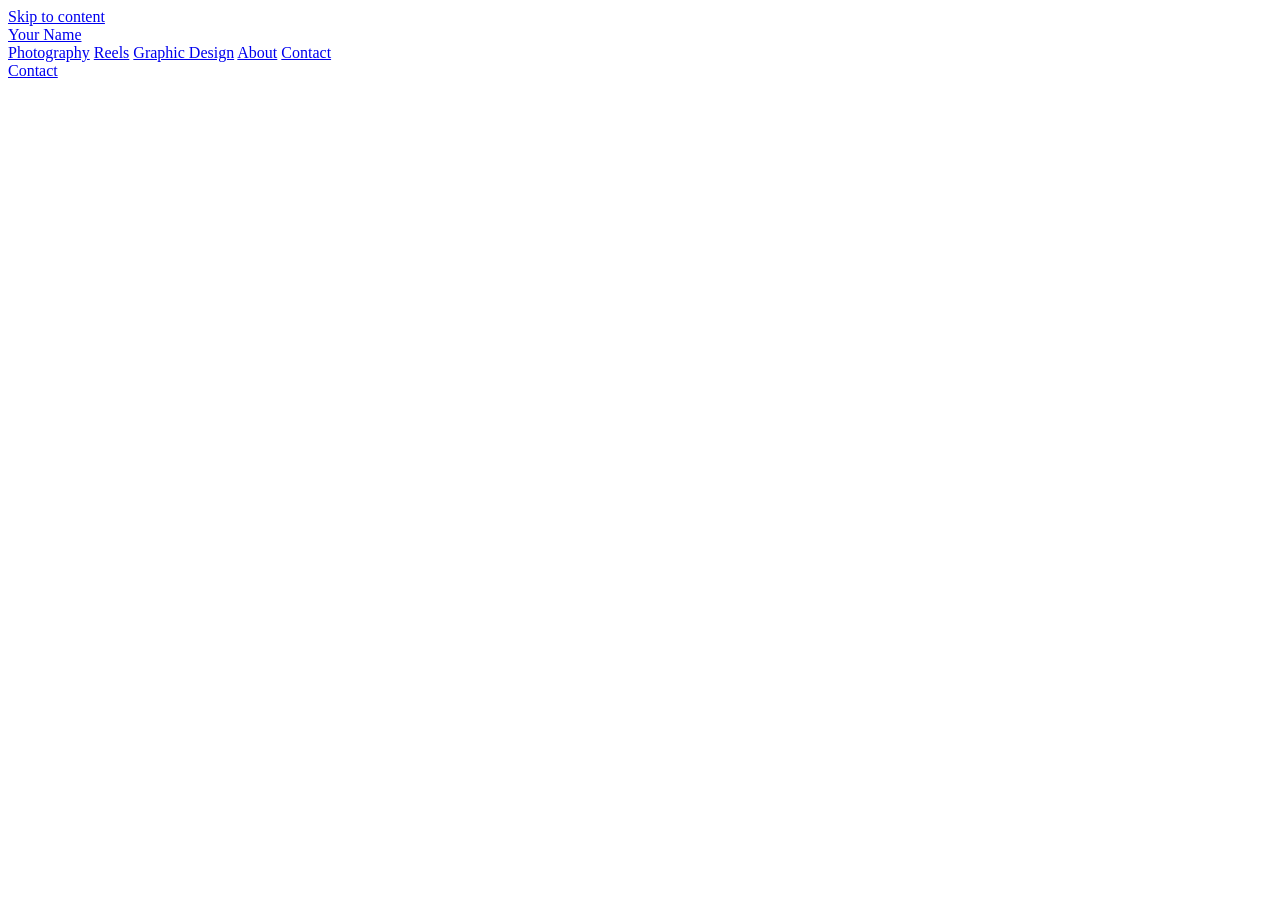
==== index.html @ e60618c9 "Add files via upload" ====
<!doctype html>
<html lang="en">
<head>
<meta charset="utf-8">
<meta name="viewport" content="width=device-width,initial-scale=1">
<title>Your Name · Social Media Manager</title>
<meta name="description" content="Photography, reels and graphic design for social media management and creative marketing.">
<link rel="stylesheet" href="css/style.css">
</head>
<body>
<a class="skip" href="#main">Skip to content</a>
<div id="note" class="note" hidden>Placeholder content. Replace it by following the README.</div>
<header class="bar">
  <a class="mark" id="mark" href="#home">Your Name</a>
  <nav aria-label="Main">
    <a href="#photography">Photography</a>
    <a href="#reels">Reels</a>
    <a href="#design">Graphic Design</a>
    <a href="#about">About</a>
    <a href="#contact">Contact</a>
  </nav>
</header>
<main id="main" tabindex="-1"><noscript><p class="page">This portfolio needs JavaScript to display its work.</p></noscript></main>
<footer class="foot"><span id="foot"></span><a id="footmail" href="#contact">Contact</a></footer>
<dialog id="lb" aria-label="Image viewer">
  <div class="lbin">
    <button class="lbx" id="close" type="button">Close</button>
    <img id="lbimg" alt="">
    <div id="lbcap" class="lbcap"></div>
    <div class="lbnav"><button id="prev" type="button">Previous</button><span id="lbn"></span><button id="next" type="button">Next</button></div>
  </div>
</dialog>
<script src="js/content.js"></script>
<script src="js/app.js"></script>
</body>
</html>
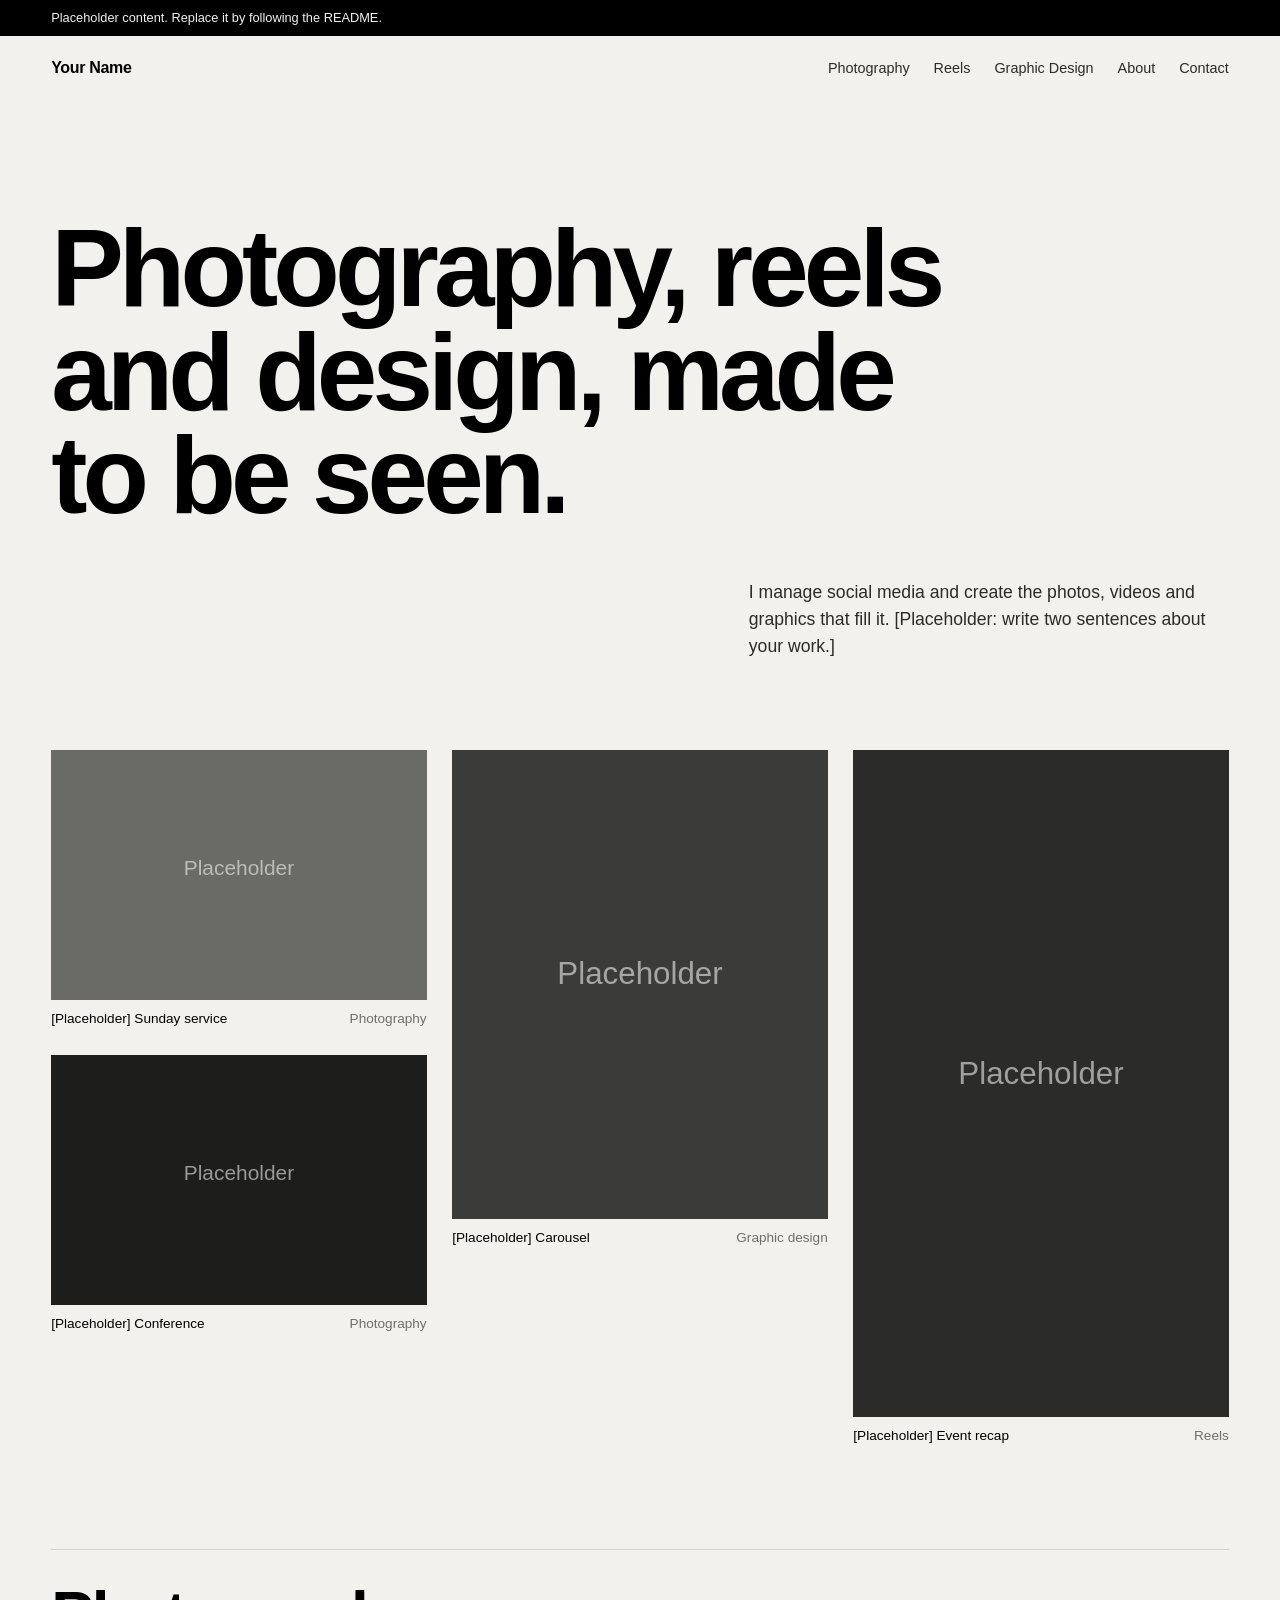
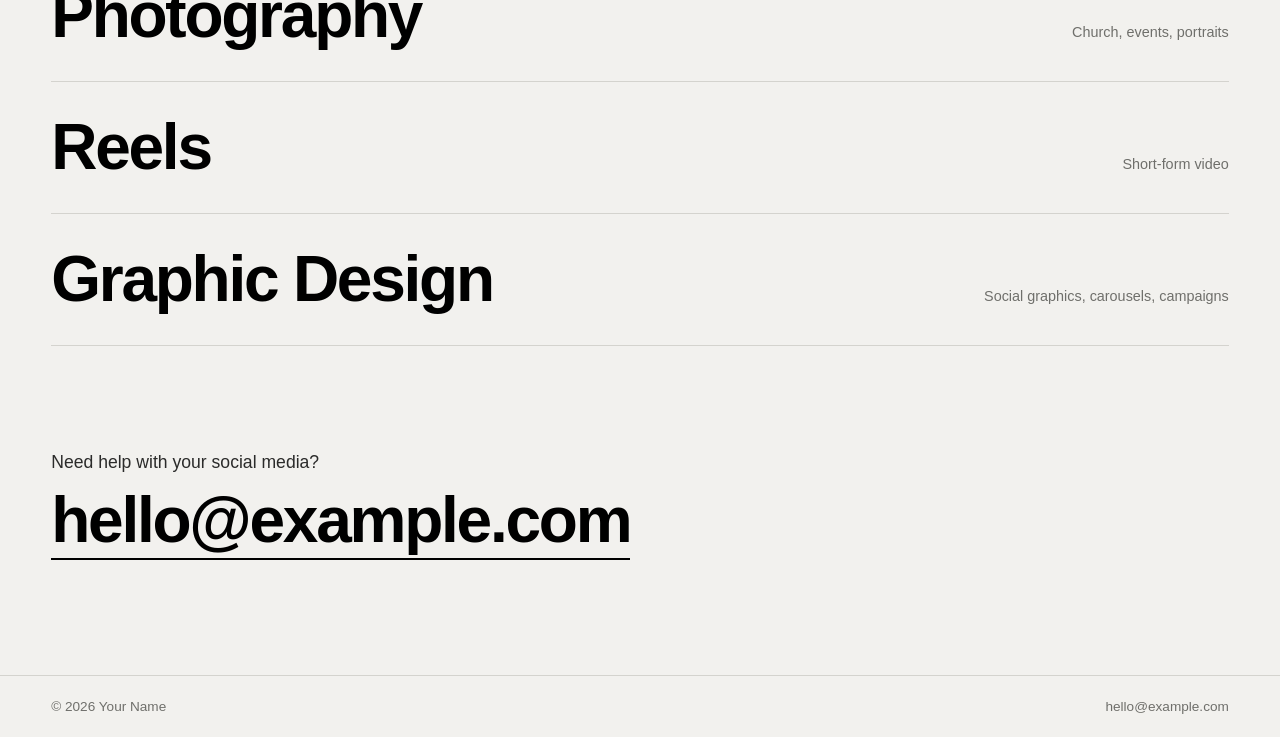
==== commit 4bf3aa69: "Add files via upload" ====
--- a/index.html
+++ b/index.html
@@ -5,7 +5,85 @@
 <meta name="viewport" content="width=device-width,initial-scale=1">
 <title>Your Name · Social Media Manager</title>
 <meta name="description" content="Photography, reels and graphic design for social media management and creative marketing.">
-<link rel="stylesheet" href="css/style.css">
+<style>
+:root{--paper:#f2f1ee;--ink:#000;--char:#2b2b2a;--mid:#6f6f6b;--line:#d4d3ce;--gap:clamp(12px,2vw,28px);--pad:clamp(20px,4vw,56px);color-scheme:light}
+*{box-sizing:border-box;margin:0}
+html{scroll-behavior:smooth}
+body{background:var(--paper);color:var(--ink);font:400 1rem/1.55 "Helvetica Neue",Helvetica,Arial,system-ui,sans-serif;-webkit-font-smoothing:antialiased}
+a{color:inherit;text-decoration:none}
+button{font:inherit;color:inherit;background:none;border:0;cursor:pointer}
+img,video,iframe{display:block;max-width:100%}
+:focus-visible{outline:2px solid var(--ink);outline-offset:3px}
+main:focus{outline:0}
+[hidden]{display:none!important}
+.skip{position:absolute;left:-999px;top:0;background:var(--ink);color:var(--paper);padding:.5rem 1rem;z-index:9}
+.skip:focus{left:0}
+.vh{position:absolute;width:1px;height:1px;overflow:hidden;clip:rect(0 0 0 0)}
+.note{background:var(--ink);color:var(--paper);font-size:.8rem;padding:.5rem var(--pad)}
+.bar{display:flex;justify-content:space-between;align-items:baseline;flex-wrap:wrap;gap:.75rem 2rem;padding:1.25rem var(--pad)}
+.mark{font-weight:600;letter-spacing:-.02em}
+.bar nav{display:flex;flex-wrap:wrap;gap:.25rem 1.5rem;font-size:.9rem;color:var(--char)}
+.bar nav a{padding-bottom:2px;border-bottom:1px solid transparent;transition:border-color .2s}
+.bar nav a:hover,.bar nav a[aria-current]{border-color:var(--ink);color:var(--ink)}
+.wrap{padding-inline:var(--pad)}
+.hero{padding:clamp(40px,9vw,130px) var(--pad) clamp(40px,7vw,100px)}
+.hero h1,.h{font-weight:600;letter-spacing:-.045em;line-height:.95}
+.hero h1{font-size:clamp(2.5rem,8.5vw,8rem);max-width:15ch}
+.hero p{margin:clamp(24px,4vw,56px) 0 0 auto;max-width:30rem;color:var(--char);font-size:1.1rem}
+.h{font-size:clamp(2.2rem,6vw,5rem);margin-bottom:clamp(24px,4vw,56px)}
+.page{padding-top:clamp(24px,5vw,72px);padding-bottom:clamp(48px,8vw,120px)}
+.grid{columns:3 260px;column-gap:var(--gap)}
+.tile{display:block;width:100%;text-align:left;break-inside:avoid;margin-bottom:var(--gap)}
+.tile img{width:100%;height:auto;transition:opacity .25s}
+.tile:hover img{opacity:.8}
+.cap{display:flex;justify-content:space-between;gap:1rem;padding-top:.5rem;font-size:.85rem}
+.cap small{color:var(--mid);font-size:inherit;text-align:right}
+.filters{display:flex;flex-wrap:wrap;gap:.25rem 1.5rem;margin:-1.5rem 0 2rem;color:var(--mid)}
+.filters button{padding:0 0 2px;border-bottom:1px solid transparent}
+.filters button:hover,.filters button[aria-pressed=true]{color:var(--ink);border-color:var(--ink)}
+.areas{display:block;margin-block:clamp(48px,8vw,120px)}
+.areas a{display:flex;justify-content:space-between;align-items:baseline;flex-wrap:wrap;gap:.5rem 2rem;padding:1rem 0;border-top:1px solid var(--line);font-size:clamp(1.8rem,5vw,4rem);letter-spacing:-.035em;font-weight:600;transition:padding .25s}
+.areas a:last-child{border-bottom:1px solid var(--line)}
+.areas a:hover{padding-left:.75rem}
+.areas small{font-size:.9rem;font-weight:400;letter-spacing:0;color:var(--mid)}
+.cta{padding-bottom:clamp(56px,9vw,130px)}
+.cta p,.lead{color:var(--char);font-size:1.1rem;max-width:36rem}
+.big{display:inline-block;margin-top:.5rem;font-size:clamp(1.6rem,5vw,4rem);letter-spacing:-.035em;font-weight:600;border-bottom:2px solid var(--ink);line-height:1.15;overflow-wrap:anywhere}
+.big:hover{color:var(--mid);border-color:var(--mid)}
+.reels{display:grid;grid-template-columns:repeat(auto-fill,minmax(min(100%,250px),1fr));gap:calc(var(--gap)*1.5) var(--gap)}
+.reel{aspect-ratio:9/16;background:var(--char);overflow:hidden}
+.reel video,.reel iframe,.reel img{width:100%;height:100%;object-fit:cover;border:0}
+.reels h2{font-size:1.1rem;margin-top:.75rem;letter-spacing:-.01em}
+.reels p{font-size:.9rem;color:var(--char)}
+.reels .role{color:var(--mid)}
+.split{display:grid;grid-template-columns:3fr 2fr;gap:var(--gap) clamp(24px,6vw,96px);align-items:start}
+.split p+p{margin-top:1rem;color:var(--char)}
+.split .lead{font-size:clamp(1.3rem,2.6vw,2rem);line-height:1.3;letter-spacing:-.02em;color:var(--ink);max-width:none}
+.split img{width:100%;height:auto}
+.svc{list-style:none;margin-top:clamp(40px,7vw,100px)}
+.svc li{display:flex;justify-content:space-between;flex-wrap:wrap;gap:.25rem 2rem;padding:1rem 0;border-top:1px solid var(--line);font-size:1.3rem;letter-spacing:-.02em;font-weight:600}
+.svc li:last-child{border-bottom:1px solid var(--line)}
+.svc small{font-size:.95rem;font-weight:400;letter-spacing:0;color:var(--mid);max-width:26rem}
+.soc{list-style:none;display:flex;flex-wrap:wrap;gap:.25rem 1.75rem;margin-top:clamp(32px,5vw,64px)}
+.soc a{border-bottom:1px solid var(--ink)}
+.soc a:hover{color:var(--mid);border-color:var(--mid)}
+.foot{display:flex;justify-content:space-between;flex-wrap:wrap;gap:.5rem;padding:1.25rem var(--pad);border-top:1px solid var(--line);font-size:.85rem;color:var(--mid)}
+.foot a:hover{color:var(--ink)}
+#lb{border:0;background:transparent;width:100%;height:100%;max-width:100vw;max-height:100vh;padding:0}
+#lb::backdrop{background:rgba(0,0,0,.94)}
+.lbin{height:100%;display:flex;flex-direction:column;align-items:center;justify-content:center;gap:1rem;padding:var(--pad);color:var(--paper)}
+.lbin img{max-width:100%;max-height:70vh;width:auto;height:auto;object-fit:contain}
+.lbcap{max-width:40rem;text-align:center;font-size:.9rem}
+.lbcap span{color:#a5a5a0}.lbcap p{margin-top:.25rem;color:#cfcfca}
+.lbnav{display:flex;gap:1.5rem;align-items:center;font-size:.9rem}
+.lbin button{padding:.25rem .5rem;border-bottom:1px solid transparent}
+.lbin button:hover{border-color:var(--paper)}
+.lbin :focus-visible{outline-color:var(--paper)}
+.lbx{position:absolute;top:1rem;right:var(--pad)}
+@media (max-width:700px){.grid{columns:2 140px}.split{grid-template-columns:1fr}.hero p{margin-left:0}}
+@media (max-width:420px){.grid{columns:1}}
+@media (prefers-reduced-motion:reduce){*{transition:none!important}html{scroll-behavior:auto}}
+</style>
 </head>
 <body>
 <a class="skip" href="#main">Skip to content</a>
@@ -30,7 +108,200 @@
     <div class="lbnav"><button id="prev" type="button">Previous</button><span id="lbn"></span><button id="next" type="button">Next</button></div>
   </div>
 </dialog>
-<script src="js/content.js"></script>
-<script src="js/app.js"></script>
+<script>
+/* ==========================================================
+   ALL YOUR CONTENT LIVES HERE. Edit text, add or reorder items.
+   Everything marked [Placeholder] is sample content to replace.
+   Images: put files in assets/ and set src: "assets/photos/name.jpg".
+   Leave src empty ("") to show a grey placeholder.
+   w and h = image width and height in pixels (keeps layout stable).
+   Order on the page = order in each list.
+   ========================================================== */
+
+const SITE = {
+  showPlaceholderNotice: true,          // set to false when you go live
+  name: "Your Name",                    // [Placeholder]
+  headline: "Photography, reels and design, made to be seen.",
+  intro: "I manage social media and create the photos, videos and graphics that fill it. [Placeholder: write two sentences about your work.]",
+  areas: {
+    photography: "Church, events, portraits",
+    reels: "Short-form video",
+    design: "Social graphics, carousels, campaigns"
+  },
+  ctaText: "Need help with your social media?",
+  email: "hello@example.com",           // [Placeholder]
+  socials: [                            // [Placeholders] remove or edit
+    { label: "Instagram", url: "https://instagram.com/yourhandle" },
+    { label: "TikTok",    url: "https://tiktok.com/@yourhandle" },
+    { label: "LinkedIn",  url: "https://linkedin.com/in/yourname" }
+  ],
+  about: [
+    "[Placeholder] Write a short introduction here: who you are, where you work, and what you care about when you make things.",
+    "[Placeholder] A second paragraph is optional."
+  ],
+  portrait: { src: "", w: 800, h: 1000, alt: "Portrait of the photographer" }, // [Placeholder]
+  services: [
+    { title: "Social media management", text: "[Placeholder] Planning, scheduling and posting." },
+    { title: "Content creation",        text: "[Placeholder] Photo and video for your channels." },
+    { title: "Creative marketing",      text: "[Placeholder] Campaign concepts and graphics." }
+  ],
+  contactText: "Tell me about your brand and what you want to achieve. I will reply by email."
+};
+
+/* group = filter label on the Photography page. featured:true = shown on Home. */
+const PHOTOS = [
+  { group: "Church",    src: "", w: 1600, h: 1067, caption: "[Placeholder] Sunday service",   role: "Photography", alt: "", featured: true },
+  { group: "Church",    src: "", w: 1067, h: 1600, caption: "[Placeholder] Worship team",     role: "Photography", alt: "" },
+  { group: "Events",    src: "", w: 1600, h: 1067, caption: "[Placeholder] Conference",       role: "Photography", alt: "", featured: true },
+  { group: "Events",    src: "", w: 1280, h: 1600, caption: "[Placeholder] Launch night",     role: "Photography", alt: "" },
+  { group: "Portraits", src: "", w: 1280, h: 1600, caption: "[Placeholder] Portrait session", role: "Photography", alt: "" },
+  { group: "Portraits", src: "", w: 1600, h: 1067, caption: "[Placeholder] Team portraits",   role: "Photography", alt: "" }
+];
+
+/* video: local file ("assets/reels/name.mp4") OR embed: iframe URL. poster: cover image path. */
+const REELS = [
+  { title: "[Placeholder] Event recap",       role: "Filming, editing",          description: "Short description of the project and what you did.", video: "", embed: "", poster: "", featured: true },
+  { title: "[Placeholder] Brand intro",       role: "Concept, filming, editing", description: "Short description of the project and what you did.", video: "", embed: "", poster: "" },
+  { title: "[Placeholder] Behind the scenes", role: "Editing",                   description: "Short description of the project and what you did.", video: "", embed: "", poster: "" }
+];
+
+/* Each project can have several images (carousel slides, a campaign set, etc.). */
+const DESIGN = [
+  { title: "[Placeholder] Carousel", role: "Graphic design", description: "Short description of the brief and your work.", featured: true,
+    images: [ { src: "", w: 1080, h: 1350 }, { src: "", w: 1080, h: 1350 }, { src: "", w: 1080, h: 1350 } ] },
+  { title: "[Placeholder] Event poster", role: "Concept, graphic design", description: "Short description of the brief and your work.",
+    images: [ { src: "", w: 1200, h: 1700 } ] },
+  { title: "[Placeholder] Campaign set", role: "Concept, graphic design", description: "Short description of the brief and your work.",
+    images: [ { src: "", w: 1600, h: 900 }, { src: "", w: 1080, h: 1080 } ] },
+  { title: "[Placeholder] Story templates", role: "Graphic design", description: "Short description of the brief and your work.",
+    images: [ { src: "", w: 1080, h: 1920 }, { src: "", w: 1080, h: 1920 } ] }
+];
+
+(() => {
+  const $ = s => document.querySelector(s);
+  const esc = s => String(s == null ? "" : s).replace(/[&<>"]/g, c => ({ "&": "&amp;", "<": "&lt;", ">": "&gt;", '"': "&quot;" }[c]));
+  const tones = ["#2b2b2a", "#3b3b39", "#555552", "#1d1d1c", "#6a6a66", "#444442"];
+  const tone = k => { let h = 0; for (const c of String(k)) h = (h * 31 + c.charCodeAt(0)) >>> 0; return tones[h % tones.length]; };
+  const ph = (w, h, k) => "data:image/svg+xml," + encodeURIComponent(
+    `<svg xmlns="http://www.w3.org/2000/svg" width="${w}" height="${h}" viewBox="0 0 ${w} ${h}"><rect width="${w}" height="${h}" fill="${tone(k)}"/><text x="50%" y="50%" fill="#fff" fill-opacity=".55" font-family="Arial,sans-serif" font-size="${Math.round(Math.min(w, h) / 12)}" text-anchor="middle">Placeholder</text></svg>`);
+  const src = i => i.src || ph(i.w, i.h, i.title || i.caption || i.alt || i.w + "x" + i.h);
+  const img = i => `<img src="${esc(src(i))}" alt="${esc(i.alt || i.caption || i.title || "")}" width="${i.w}" height="${i.h}" loading="lazy" decoding="async">`;
+  const cap = (a, b) => `<span class="cap"><span>${esc(a)}</span><small>${esc(b || "")}</small></span>`;
+  const mail = () => `mailto:${esc(SITE.email)}`;
+  let flt = "All", set = [], cur = 0;
+
+  const photoList = () => PHOTOS.filter(p => flt === "All" || p.group === flt);
+  const photoTiles = () => photoList().map((p, i) =>
+    `<button class="tile" type="button" data-set="photo" data-i="${i}">${img(p)}${cap(p.caption, p.role)}</button>`).join("");
+
+  const V = {
+    home() {
+      const f = [
+        ...PHOTOS.filter(p => p.featured).map(p => ({ ...p, sec: "photography", label: "Photography", t: p.caption })),
+        ...DESIGN.filter(d => d.featured).map(d => ({ ...d.images[0], alt: d.title, title: d.title, sec: "design", label: "Graphic design", t: d.title })),
+        ...REELS.filter(r => r.featured).map(r => ({ src: r.poster, w: 1080, h: 1920, alt: r.title, title: r.title, sec: "reels", label: "Reels", t: r.title }))
+      ];
+      const area = (id, name) => `<a href="#${id}"><span>${name}</span><small>${esc(SITE.areas[id])}</small></a>`;
+      return `<section class="hero"><h1>${esc(SITE.headline)}</h1><p>${esc(SITE.intro)}</p></section>
+        <section class="wrap"><h2 class="vh">Featured work</h2><div class="grid">${f.map(x =>
+          `<a class="tile" href="#${x.sec}">${img(x)}${cap(x.t, x.label)}</a>`).join("")}</div></section>
+        <nav class="areas wrap" aria-label="Work areas">${area("photography", "Photography")}${area("reels", "Reels")}${area("design", "Graphic Design")}</nav>
+        <section class="cta wrap"><p>${esc(SITE.ctaText)}</p><a class="big" href="${mail()}">${esc(SITE.email)}</a></section>`;
+    },
+    photography() {
+      const g = ["All", ...new Set(PHOTOS.map(p => p.group))];
+      return `<section class="page wrap"><h1 class="h">Photography</h1>
+        <div class="filters" role="group" aria-label="Filter photography by project">${g.map(x =>
+          `<button type="button" data-f="${esc(x)}" aria-pressed="${x === flt}">${esc(x)}</button>`).join("")}</div>
+        <div class="grid" id="pg">${photoTiles()}</div></section>`;
+    },
+    reels() {
+      const media = r => r.video
+        ? `<video controls playsinline preload="metadata" ${r.poster ? `poster="${esc(r.poster)}"` : ""} src="${esc(r.video)}"></video>`
+        : r.embed
+          ? `<iframe src="${esc(r.embed)}" title="${esc(r.title)}" loading="lazy" allowfullscreen></iframe>`
+          : `<img src="${esc(r.poster || ph(1080, 1920, r.title))}" alt="Placeholder: add a video for ${esc(r.title)}" width="1080" height="1920">`;
+      return `<section class="page wrap"><h1 class="h">Reels</h1><div class="reels">${REELS.map(r =>
+        `<article><div class="reel">${media(r)}</div><h2>${esc(r.title)}</h2><p class="role">${esc(r.role)}</p><p>${esc(r.description)}</p></article>`).join("")}</div></section>`;
+    },
+    design() {
+      return `<section class="page wrap"><h1 class="h">Graphic Design</h1><div class="grid">${DESIGN.map((d, i) =>
+        `<button class="tile" type="button" data-set="design" data-i="${i}">${img({ ...d.images[0], title: d.title, alt: d.title })}${cap(d.title, d.images.length > 1 ? d.role + ", " + d.images.length + " images" : d.role)}</button>`).join("")}</div></section>`;
+    },
+    about() {
+      return `<section class="page wrap about"><h1 class="h">About</h1>
+        <div class="split"><div>${SITE.about.map((t, i) => `<p class="${i ? "" : "lead"}">${esc(t)}</p>`).join("")}</div>
+        <div>${img(SITE.portrait)}</div></div>
+        <h2 class="vh">Services</h2><ul class="svc">${SITE.services.map(s => `<li><span>${esc(s.title)}</span><small>${esc(s.text)}</small></li>`).join("")}</ul></section>`;
+    },
+    contact() {
+      return `<section class="page wrap"><h1 class="h">Contact</h1><p class="lead">${esc(SITE.contactText)}</p>
+        <a class="big" href="${mail()}">${esc(SITE.email)}</a>
+        <ul class="soc">${SITE.socials.map(s => `<li><a href="${esc(s.url)}" target="_blank" rel="noopener">${esc(s.label)}</a></li>`).join("")}</ul></section>`;
+    }
+  };
+  const titles = { home: "", photography: "Photography", reels: "Reels", design: "Graphic Design", about: "About", contact: "Contact" };
+
+  function route() {
+    let h = location.hash.slice(1);
+    if (h === "main") return;
+    if (!V[h]) h = "home";
+    const m = $("#main");
+    m.innerHTML = V[h]();
+    document.title = (titles[h] ? titles[h] + " · " : "") + SITE.name;
+    document.querySelectorAll(".bar nav a").forEach(a => a.getAttribute("href") === "#" + h ? a.setAttribute("aria-current", "page") : a.removeAttribute("aria-current"));
+    window.scrollTo(0, 0);
+    m.focus({ preventScroll: true });
+  }
+
+  /* Lightbox */
+  const lb = $("#lb");
+  const show = () => {
+    const s = set[cur];
+    $("#lbimg").src = s.src; $("#lbimg").alt = s.alt || "";
+    $("#lbcap").innerHTML = `<strong>${esc(s.t)}</strong>${s.r ? ` <span>${esc(s.r)}</span>` : ""}${s.d ? `<p>${esc(s.d)}</p>` : ""}`;
+    $("#lbn").textContent = set.length > 1 ? `${cur + 1} / ${set.length}` : "";
+    $("#prev").hidden = $("#next").hidden = set.length < 2;
+  };
+  const step = d => { cur = (cur + d + set.length) % set.length; show(); };
+  function open(kind, i) {
+    if (kind === "photo") {
+      set = photoList().map(p => ({ src: src(p), alt: p.alt || p.caption, t: p.caption, r: p.role, d: p.description }));
+      cur = i;
+    } else {
+      const d = DESIGN[i];
+      set = d.images.map(im => ({ src: src({ ...im, title: d.title }), alt: im.alt || d.title, t: d.title, r: d.role, d: d.description }));
+      cur = 0;
+    }
+    show();
+    lb.showModal();
+  }
+
+  document.addEventListener("click", e => {
+    const t = e.target.closest("[data-set]");
+    if (t) return open(t.dataset.set, +t.dataset.i);
+    const f = e.target.closest("[data-f]");
+    if (f) {
+      flt = f.dataset.f;
+      document.querySelectorAll("[data-f]").forEach(b => b.setAttribute("aria-pressed", b === f));
+      $("#pg").innerHTML = photoTiles();
+    }
+    if (e.target.classList.contains("skip")) { e.preventDefault(); $("#main").focus(); }
+    if (e.target === lb || e.target.classList.contains("lbin")) lb.close();
+  });
+  $("#close").onclick = () => lb.close();
+  $("#prev").onclick = () => step(-1);
+  $("#next").onclick = () => step(1);
+  lb.addEventListener("keydown", e => { if (set.length > 1 && e.key === "ArrowLeft") step(-1); if (set.length > 1 && e.key === "ArrowRight") step(1); });
+
+  /* Boot */
+  $("#mark").textContent = SITE.name;
+  $("#foot").textContent = "© " + new Date().getFullYear() + " " + SITE.name;
+  $("#footmail").textContent = SITE.email; $("#footmail").href = "mailto:" + SITE.email;
+  if (SITE.showPlaceholderNotice) $("#note").hidden = false;
+  addEventListener("hashchange", route);
+  route();
+})();
+</script>
 </body>
 </html>
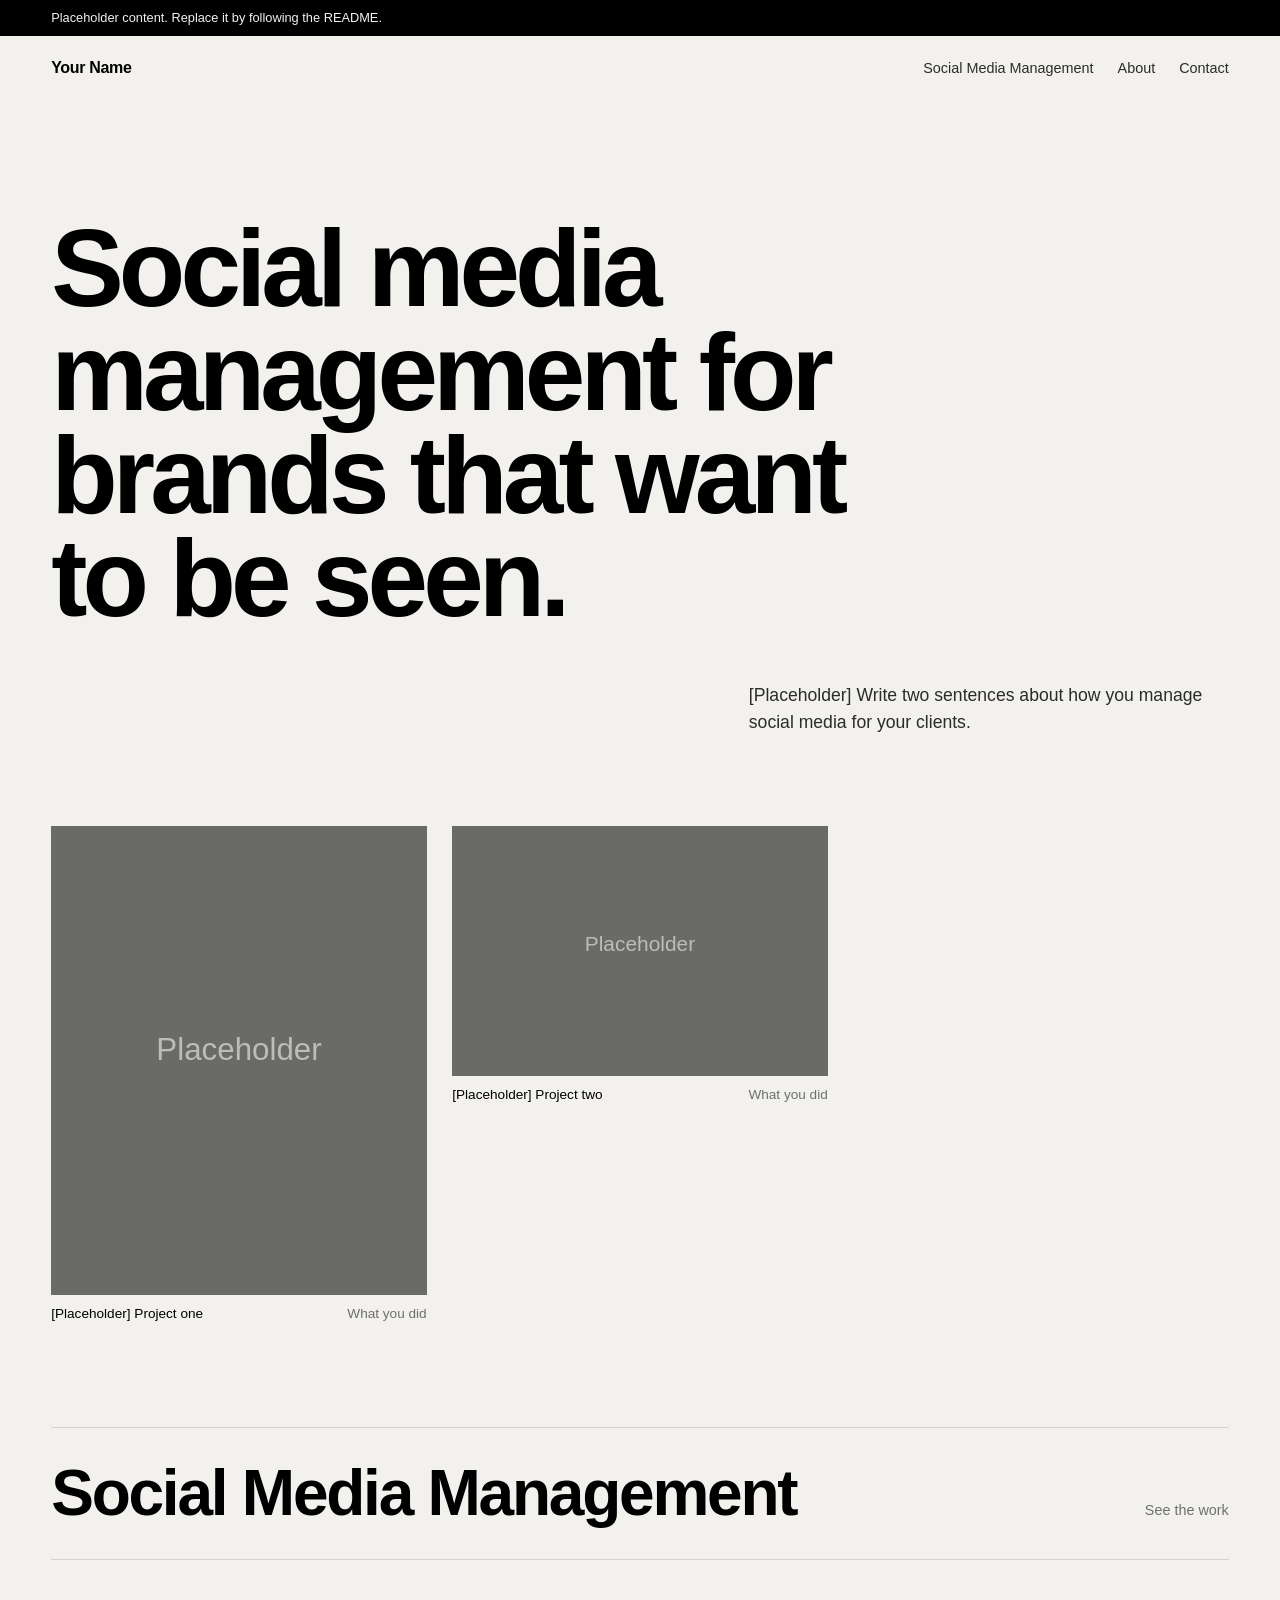
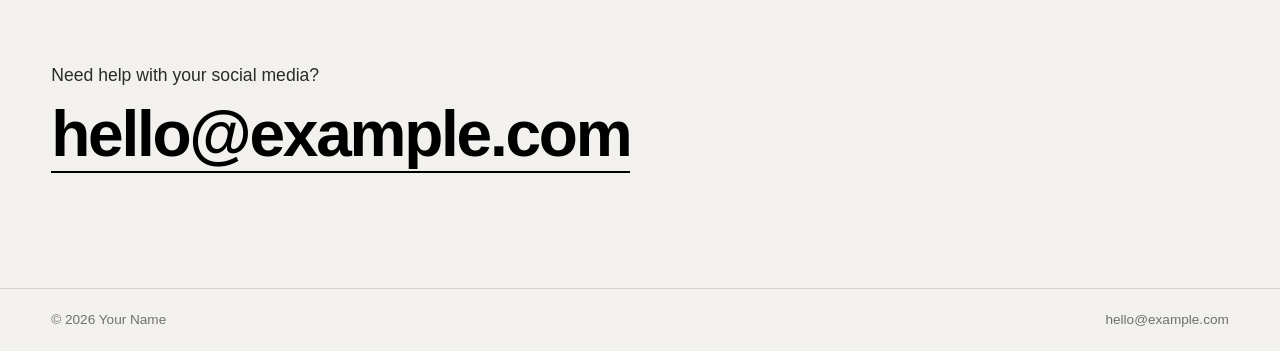
==== commit 40af15a4: "Rename index (1).html to index.html" ====
--- a/index.html
+++ b/index.html
@@ -3,8 +3,8 @@
 <head>
 <meta charset="utf-8">
 <meta name="viewport" content="width=device-width,initial-scale=1">
-<title>Your Name · Social Media Manager</title>
-<meta name="description" content="Photography, reels and graphic design for social media management and creative marketing.">
+<title>Your Name · Social Media Management</title>
+<meta name="description" content="Social media management.">
 <style>
 :root{--paper:#f2f1ee;--ink:#000;--char:#2b2b2a;--mid:#6f6f6b;--line:#d4d3ce;--gap:clamp(12px,2vw,28px);--pad:clamp(20px,4vw,56px);color-scheme:light}
 *{box-sizing:border-box;margin:0}
@@ -91,9 +91,7 @@
 <header class="bar">
   <a class="mark" id="mark" href="#home">Your Name</a>
   <nav aria-label="Main">
-    <a href="#photography">Photography</a>
-    <a href="#reels">Reels</a>
-    <a href="#design">Graphic Design</a>
+    <a href="#work">Social Media Management</a>
     <a href="#about">About</a>
     <a href="#contact">Contact</a>
   </nav>
@@ -110,71 +108,47 @@
 </dialog>
 <script>
 /* ==========================================================
-   ALL YOUR CONTENT LIVES HERE. Edit text, add or reorder items.
-   Everything marked [Placeholder] is sample content to replace.
-   Images: put files in assets/ and set src: "assets/photos/name.jpg".
+   ALL YOUR CONTENT LIVES HERE. Everything marked [Placeholder] is sample text.
+   Images: upload to the repository, then set src: "file-name.jpg".
    Leave src empty ("") to show a grey placeholder.
-   w and h = image width and height in pixels (keeps layout stable).
-   Order on the page = order in each list.
+   w and h = image width and height in pixels.
    ========================================================== */
-
 const SITE = {
   showPlaceholderNotice: true,          // set to false when you go live
   name: "Your Name",                    // [Placeholder]
-  headline: "Photography, reels and design, made to be seen.",
-  intro: "I manage social media and create the photos, videos and graphics that fill it. [Placeholder: write two sentences about your work.]",
-  areas: {
-    photography: "Church, events, portraits",
-    reels: "Short-form video",
-    design: "Social graphics, carousels, campaigns"
-  },
+  headline: "Social media management for brands that want to be seen.",
+  intro: "[Placeholder] Write two sentences about how you manage social media for your clients.",
+  workIntro: "[Placeholder] A short paragraph about what you do for clients: planning, posting, growing and reporting.",
   ctaText: "Need help with your social media?",
   email: "hello@example.com",           // [Placeholder]
-  socials: [                            // [Placeholders] remove or edit
+  socials: [                            // [Placeholders] edit or delete
     { label: "Instagram", url: "https://instagram.com/yourhandle" },
     { label: "TikTok",    url: "https://tiktok.com/@yourhandle" },
     { label: "LinkedIn",  url: "https://linkedin.com/in/yourname" }
   ],
   about: [
-    "[Placeholder] Write a short introduction here: who you are, where you work, and what you care about when you make things.",
+    "[Placeholder] Write a short introduction here: who you are and what you care about.",
     "[Placeholder] A second paragraph is optional."
   ],
-  portrait: { src: "", w: 800, h: 1000, alt: "Portrait of the photographer" }, // [Placeholder]
+  portrait: { src: "", w: 800, h: 1000, alt: "Portrait" },   // [Placeholder]
   services: [
-    { title: "Social media management", text: "[Placeholder] Planning, scheduling and posting." },
-    { title: "Content creation",        text: "[Placeholder] Photo and video for your channels." },
-    { title: "Creative marketing",      text: "[Placeholder] Campaign concepts and graphics." }
+    { title: "Content planning",  text: "[Placeholder] Calendars and content ideas." },
+    { title: "Posting and community", text: "[Placeholder] Publishing, replying, engaging." },
+    { title: "Reporting",         text: "[Placeholder] What worked and what to do next." }
   ],
   contactText: "Tell me about your brand and what you want to achieve. I will reply by email."
 };
 
-/* group = filter label on the Photography page. featured:true = shown on Home. */
-const PHOTOS = [
-  { group: "Church",    src: "", w: 1600, h: 1067, caption: "[Placeholder] Sunday service",   role: "Photography", alt: "", featured: true },
-  { group: "Church",    src: "", w: 1067, h: 1600, caption: "[Placeholder] Worship team",     role: "Photography", alt: "" },
-  { group: "Events",    src: "", w: 1600, h: 1067, caption: "[Placeholder] Conference",       role: "Photography", alt: "", featured: true },
-  { group: "Events",    src: "", w: 1280, h: 1600, caption: "[Placeholder] Launch night",     role: "Photography", alt: "" },
-  { group: "Portraits", src: "", w: 1280, h: 1600, caption: "[Placeholder] Portrait session", role: "Photography", alt: "" },
-  { group: "Portraits", src: "", w: 1600, h: 1067, caption: "[Placeholder] Team portraits",   role: "Photography", alt: "" }
-];
-
-/* video: local file ("assets/reels/name.mp4") OR embed: iframe URL. poster: cover image path. */
-const REELS = [
-  { title: "[Placeholder] Event recap",       role: "Filming, editing",          description: "Short description of the project and what you did.", video: "", embed: "", poster: "", featured: true },
-  { title: "[Placeholder] Brand intro",       role: "Concept, filming, editing", description: "Short description of the project and what you did.", video: "", embed: "", poster: "" },
-  { title: "[Placeholder] Behind the scenes", role: "Editing",                   description: "Short description of the project and what you did.", video: "", embed: "", poster: "" }
-];
-
-/* Each project can have several images (carousel slides, a campaign set, etc.). */
-const DESIGN = [
-  { title: "[Placeholder] Carousel", role: "Graphic design", description: "Short description of the brief and your work.", featured: true,
-    images: [ { src: "", w: 1080, h: 1350 }, { src: "", w: 1080, h: 1350 }, { src: "", w: 1080, h: 1350 } ] },
-  { title: "[Placeholder] Event poster", role: "Concept, graphic design", description: "Short description of the brief and your work.",
-    images: [ { src: "", w: 1200, h: 1700 } ] },
-  { title: "[Placeholder] Campaign set", role: "Concept, graphic design", description: "Short description of the brief and your work.",
-    images: [ { src: "", w: 1600, h: 900 }, { src: "", w: 1080, h: 1080 } ] },
-  { title: "[Placeholder] Story templates", role: "Graphic design", description: "Short description of the brief and your work.",
-    images: [ { src: "", w: 1080, h: 1920 }, { src: "", w: 1080, h: 1920 } ] }
+/* Examples of your work. Each project can have one or several images. featured:true = shown on Home. */
+const WORK = [
+  { title: "[Placeholder] Project one",   role: "What you did", description: "Short description of the project.", featured: true,
+    images: [ { src: "", w: 1080, h: 1350 }, { src: "", w: 1080, h: 1350 } ] },
+  { title: "[Placeholder] Project two",   role: "What you did", description: "Short description of the project.", featured: true,
+    images: [ { src: "", w: 1600, h: 1067 } ] },
+  { title: "[Placeholder] Project three", role: "What you did", description: "Short description of the project.",
+    images: [ { src: "", w: 1080, h: 1080 } ] },
+  { title: "[Placeholder] Project four",  role: "What you did", description: "Short description of the project.",
+    images: [ { src: "", w: 1080, h: 1920 } ] }
 ];
 
 (() => {
@@ -184,55 +158,31 @@
   const tone = k => { let h = 0; for (const c of String(k)) h = (h * 31 + c.charCodeAt(0)) >>> 0; return tones[h % tones.length]; };
   const ph = (w, h, k) => "data:image/svg+xml," + encodeURIComponent(
     `<svg xmlns="http://www.w3.org/2000/svg" width="${w}" height="${h}" viewBox="0 0 ${w} ${h}"><rect width="${w}" height="${h}" fill="${tone(k)}"/><text x="50%" y="50%" fill="#fff" fill-opacity=".55" font-family="Arial,sans-serif" font-size="${Math.round(Math.min(w, h) / 12)}" text-anchor="middle">Placeholder</text></svg>`);
-  const src = i => i.src || ph(i.w, i.h, i.title || i.caption || i.alt || i.w + "x" + i.h);
-  const img = i => `<img src="${esc(src(i))}" alt="${esc(i.alt || i.caption || i.title || "")}" width="${i.w}" height="${i.h}" loading="lazy" decoding="async">`;
+  const src = i => i.src || ph(i.w, i.h, i.title || i.alt || i.w + "x" + i.h);
+  const img = i => `<img src="${esc(src(i))}" alt="${esc(i.alt || i.title || "")}" width="${i.w}" height="${i.h}" loading="lazy" decoding="async">`;
   const cap = (a, b) => `<span class="cap"><span>${esc(a)}</span><small>${esc(b || "")}</small></span>`;
   const mail = () => `mailto:${esc(SITE.email)}`;
-  let flt = "All", set = [], cur = 0;
-
-  const photoList = () => PHOTOS.filter(p => flt === "All" || p.group === flt);
-  const photoTiles = () => photoList().map((p, i) =>
-    `<button class="tile" type="button" data-set="photo" data-i="${i}">${img(p)}${cap(p.caption, p.role)}</button>`).join("");
+  let set = [], cur = 0;
 
   const V = {
     home() {
-      const f = [
-        ...PHOTOS.filter(p => p.featured).map(p => ({ ...p, sec: "photography", label: "Photography", t: p.caption })),
-        ...DESIGN.filter(d => d.featured).map(d => ({ ...d.images[0], alt: d.title, title: d.title, sec: "design", label: "Graphic design", t: d.title })),
-        ...REELS.filter(r => r.featured).map(r => ({ src: r.poster, w: 1080, h: 1920, alt: r.title, title: r.title, sec: "reels", label: "Reels", t: r.title }))
-      ];
-      const area = (id, name) => `<a href="#${id}"><span>${name}</span><small>${esc(SITE.areas[id])}</small></a>`;
+      const f = WORK.filter(d => d.featured);
       return `<section class="hero"><h1>${esc(SITE.headline)}</h1><p>${esc(SITE.intro)}</p></section>
-        <section class="wrap"><h2 class="vh">Featured work</h2><div class="grid">${f.map(x =>
-          `<a class="tile" href="#${x.sec}">${img(x)}${cap(x.t, x.label)}</a>`).join("")}</div></section>
-        <nav class="areas wrap" aria-label="Work areas">${area("photography", "Photography")}${area("reels", "Reels")}${area("design", "Graphic Design")}</nav>
+        <section class="wrap"><h2 class="vh">Featured work</h2><div class="grid">${f.map(d =>
+          `<a class="tile" href="#work">${img({ ...d.images[0], title: d.title })}${cap(d.title, d.role)}</a>`).join("")}</div></section>
+        <nav class="areas wrap" aria-label="Work"><a href="#work"><span>Social Media Management</span><small>See the work</small></a></nav>
         <section class="cta wrap"><p>${esc(SITE.ctaText)}</p><a class="big" href="${mail()}">${esc(SITE.email)}</a></section>`;
     },
-    photography() {
-      const g = ["All", ...new Set(PHOTOS.map(p => p.group))];
-      return `<section class="page wrap"><h1 class="h">Photography</h1>
-        <div class="filters" role="group" aria-label="Filter photography by project">${g.map(x =>
-          `<button type="button" data-f="${esc(x)}" aria-pressed="${x === flt}">${esc(x)}</button>`).join("")}</div>
-        <div class="grid" id="pg">${photoTiles()}</div></section>`;
-    },
-    reels() {
-      const media = r => r.video
-        ? `<video controls playsinline preload="metadata" ${r.poster ? `poster="${esc(r.poster)}"` : ""} src="${esc(r.video)}"></video>`
-        : r.embed
-          ? `<iframe src="${esc(r.embed)}" title="${esc(r.title)}" loading="lazy" allowfullscreen></iframe>`
-          : `<img src="${esc(r.poster || ph(1080, 1920, r.title))}" alt="Placeholder: add a video for ${esc(r.title)}" width="1080" height="1920">`;
-      return `<section class="page wrap"><h1 class="h">Reels</h1><div class="reels">${REELS.map(r =>
-        `<article><div class="reel">${media(r)}</div><h2>${esc(r.title)}</h2><p class="role">${esc(r.role)}</p><p>${esc(r.description)}</p></article>`).join("")}</div></section>`;
-    },
-    design() {
-      return `<section class="page wrap"><h1 class="h">Graphic Design</h1><div class="grid">${DESIGN.map((d, i) =>
-        `<button class="tile" type="button" data-set="design" data-i="${i}">${img({ ...d.images[0], title: d.title, alt: d.title })}${cap(d.title, d.images.length > 1 ? d.role + ", " + d.images.length + " images" : d.role)}</button>`).join("")}</div></section>`;
+    work() {
+      return `<section class="page wrap"><h1 class="h">Social Media Management</h1><p class="lead">${esc(SITE.workIntro)}</p>
+        <ul class="svc">${SITE.services.map(s => `<li><span>${esc(s.title)}</span><small>${esc(s.text)}</small></li>`).join("")}</ul>
+        <div class="grid" style="margin-top:clamp(40px,7vw,100px)">${WORK.map((d, i) =>
+          `<button class="tile" type="button" data-set="work" data-i="${i}">${img({ ...d.images[0], title: d.title })}${cap(d.title, d.images.length > 1 ? d.role + ", " + d.images.length + " images" : d.role)}</button>`).join("")}</div></section>`;
     },
     about() {
       return `<section class="page wrap about"><h1 class="h">About</h1>
         <div class="split"><div>${SITE.about.map((t, i) => `<p class="${i ? "" : "lead"}">${esc(t)}</p>`).join("")}</div>
-        <div>${img(SITE.portrait)}</div></div>
-        <h2 class="vh">Services</h2><ul class="svc">${SITE.services.map(s => `<li><span>${esc(s.title)}</span><small>${esc(s.text)}</small></li>`).join("")}</ul></section>`;
+        <div>${img(SITE.portrait)}</div></div></section>`;
     },
     contact() {
       return `<section class="page wrap"><h1 class="h">Contact</h1><p class="lead">${esc(SITE.contactText)}</p>
@@ -240,7 +190,7 @@
         <ul class="soc">${SITE.socials.map(s => `<li><a href="${esc(s.url)}" target="_blank" rel="noopener">${esc(s.label)}</a></li>`).join("")}</ul></section>`;
     }
   };
-  const titles = { home: "", photography: "Photography", reels: "Reels", design: "Graphic Design", about: "About", contact: "Contact" };
+  const titles = { home: "", work: "Social Media Management", about: "About", contact: "Contact" };
 
   function route() {
     let h = location.hash.slice(1);
@@ -254,7 +204,6 @@
     m.focus({ preventScroll: true });
   }
 
-  /* Lightbox */
   const lb = $("#lb");
   const show = () => {
     const s = set[cur];
@@ -264,28 +213,14 @@
     $("#prev").hidden = $("#next").hidden = set.length < 2;
   };
   const step = d => { cur = (cur + d + set.length) % set.length; show(); };
-  function open(kind, i) {
-    if (kind === "photo") {
-      set = photoList().map(p => ({ src: src(p), alt: p.alt || p.caption, t: p.caption, r: p.role, d: p.description }));
-      cur = i;
-    } else {
-      const d = DESIGN[i];
-      set = d.images.map(im => ({ src: src({ ...im, title: d.title }), alt: im.alt || d.title, t: d.title, r: d.role, d: d.description }));
-      cur = 0;
-    }
-    show();
-    lb.showModal();
+  function open(i) {
+    const d = WORK[i];
+    set = d.images.map(im => ({ src: src({ ...im, title: d.title }), alt: im.alt || d.title, t: d.title, r: d.role, d: d.description }));
+    cur = 0; show(); lb.showModal();
   }
-
   document.addEventListener("click", e => {
     const t = e.target.closest("[data-set]");
-    if (t) return open(t.dataset.set, +t.dataset.i);
-    const f = e.target.closest("[data-f]");
-    if (f) {
-      flt = f.dataset.f;
-      document.querySelectorAll("[data-f]").forEach(b => b.setAttribute("aria-pressed", b === f));
-      $("#pg").innerHTML = photoTiles();
-    }
+    if (t) return open(+t.dataset.i);
     if (e.target.classList.contains("skip")) { e.preventDefault(); $("#main").focus(); }
     if (e.target === lb || e.target.classList.contains("lbin")) lb.close();
   });
@@ -294,7 +229,6 @@
   $("#next").onclick = () => step(1);
   lb.addEventListener("keydown", e => { if (set.length > 1 && e.key === "ArrowLeft") step(-1); if (set.length > 1 && e.key === "ArrowRight") step(1); });
 
-  /* Boot */
   $("#mark").textContent = SITE.name;
   $("#foot").textContent = "© " + new Date().getFullYear() + " " + SITE.name;
   $("#footmail").textContent = SITE.email; $("#footmail").href = "mailto:" + SITE.email;
